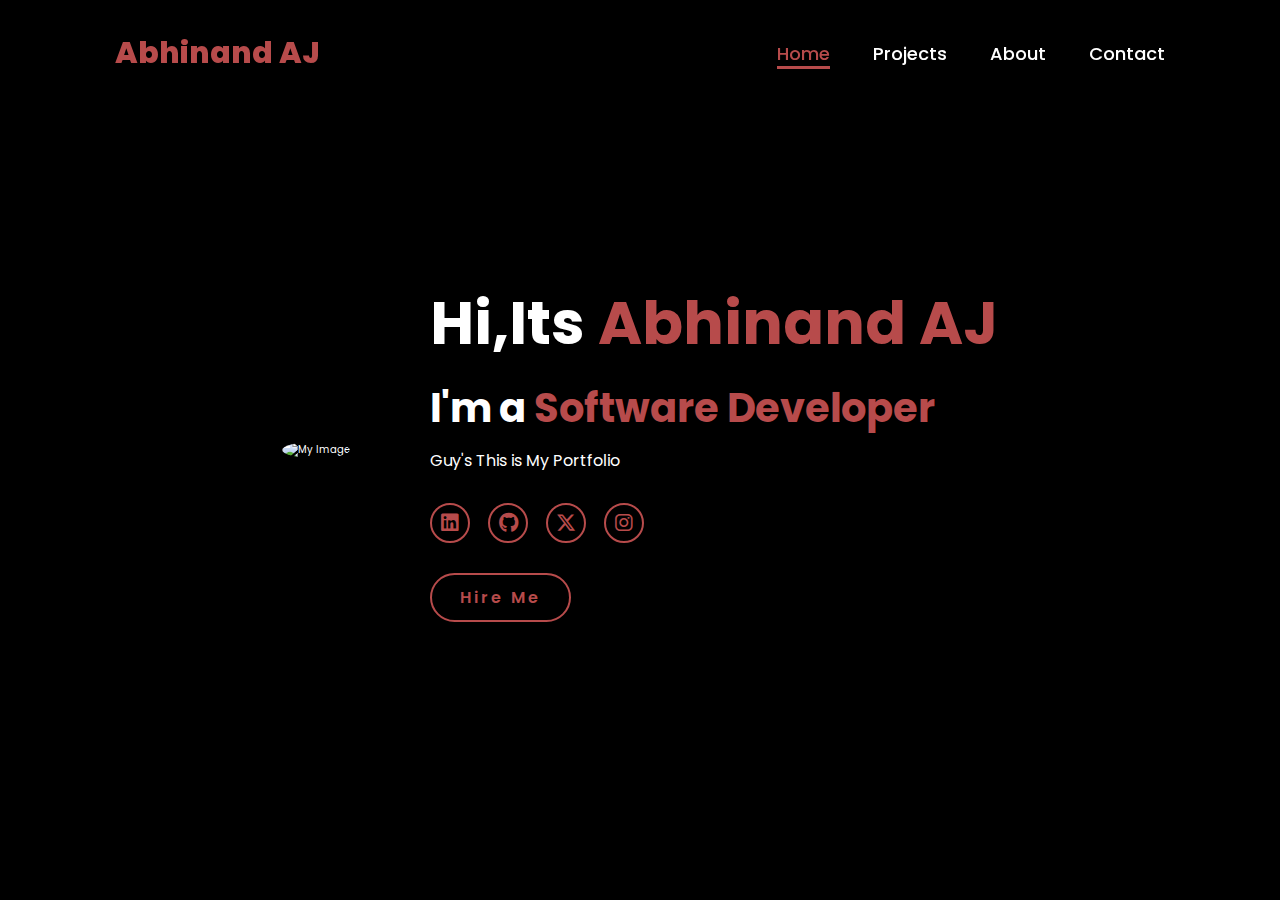
==== index.html @ e730c9c9 "Add files via upload" ====
<!DOCTYPE html>
<html>
    <head>
        <meta charset="UTF-8">
        <meta name="viewport" content="width=device-width, initial-scale=1.0">
        <link rel="stylesheet" href="https://cdnjs.cloudflare.com/ajax/libs/font-awesome/6.5.2/css/all.min.css">
        <link rel="stylesheet" href="index.css">
        <title> Portfolio Website</title>
        <style>
            .menu-toggle {
                display: none;
            }

            .menu-icon {
                display: none;
                font-size: 2.5rem;
                color: #b74b4b;
                cursor: pointer;
            }

            @media(max-width: 995px) {
                nav {
                    display: none;
                    flex-direction: column;
                    position: absolute;
                    top: 60px;
                    right: 10px;
                    background-color: #161616;
                    border: 2px solid #b74b4b;
                    padding: 1rem;
                    border-radius: 10px;
                    z-index: 999;
                }

                .menu-toggle:checked + .menu-icon + nav {
                    display: flex;
                }

                nav a {
                    display: block;
                    font-size: 2rem;
                    margin: 1rem 0;
                }

                .menu-icon {
                    display: block;
                }
            }
        </style>
    </head>
    <body>
     <header>
        <a href="#" class="logo">Abhinand AJ</a>

        <input type="checkbox" id="menu-toggle" class="menu-toggle">
        <label for="menu-toggle" class="menu-icon">
            <i class="fas fa-bars"></i>
        </label>

        <nav>
            <a href="index.html" class="active">Home</a>
            <a href="project.html">Projects</a>
            <a href="about.html">About</a>
            <a href="contact.html">Contact</a>
        </nav>
     </header> 
     <section class="home">
        <div class ="home-img">
            <img src="C:\Users\Abhinand A J\Downloads\abhi.png"
            "C:\Users\Abhinand A J\Downloads\Telegram Desktop" alt="My Image">
        </div>
        <div class="home-content">
            <h1> Hi,Its <span>Abhinand AJ</span></h1>
            <h3 class="typing-text">I'm a <span></span></h3>
            <p> Guy's This is My Portfolio</p>
            <div class="social-icons">
                <a href="https://www.linkedin.com/in/abhinandaj2005" target="_blank"><i class="fa-brands fa-linkedin"></i></a>
                <a href="https://github.com/AbhinandAJ" target="_blank"><i class="fa-brands fa-github"></i></a>
                <a href="https://x.com/Abhinand_AJ_?t=7XEvTquJBTfROzLrfSG9Jg&s=09" target="_blank"><i class="fa-brands fa-x-twitter"></i></a>
                <a href="https://www.instagram.com/denji._.xz?igsh=bDFpc3Q1M2FlcWpj" target="_blank"><i class="fa-brands fa-instagram"></i></a>
            </div>
            <a href="hire-me.html" class="btn">Hire Me</a>
        </div>
     </section>  
    </body>
</html>
---- index.css ----
@import url('https://fonts.googleapis.com/css2?family=Poppins:wght@100;200;300;400;500;600&display=swap');

*{
   margin: 0;
   padding: 0; 
   box-sizing: border-box;
   text-decoration: none;
   border: none;
   outline: none;
   font-family: 'Poppins','sans-serif';
}

html{
    font-size: 62.5%;
}
body{
    width: 100%;
    height: 100vh;
    overflow-x: hidden;
    background-color: black;
    color: white;
}

header{
    margin-top: 20px;
    position: fixed;
    top: 0;
    left: 0;
    width: 100%;
    padding: 1rem 9%;
    background-color: transparent;
    filter: drop-shadow(10px);
    display: flex;
    justify-content: space-between;
    align-items: center;
    z-index: 100;
}

.logo{
    font-size: 3rem;
    color: #b74b4b;
    font-weight: 800;
    cursor: pointer;
    transition: 0.5s ease;
}
.logo:hover{
    transform: scale(1.1);
}

nav a{
    font-size: 1.8rem;
    color: white;
    margin-left: 4rem;
    font-weight: 500;
    transition: 0.3s ease;
    border-bottom: 3px solid transparent;
}
nav a:hover,
nav a.active{
    color: #b74b4b;
    border-bottom: 3px solid #b74b4b;
}

@media(max-width:995px){
    nav{
        position: absolute;
        display: none;
        top: 0;
        right: 0;
        width: 40%;
        border-left: 3px solid #b74b4b;
        border-bottom:  3px solid #b74b4b;
        border-bottom-left-radius: 2rem;
        padding: 1rem solid;
        background-color: #161616;
        border-top: 0.1rem solid rgba(0,0,0,00.1);
    }

    nav.active{
        display: block;
    }

    nav a{
        display: block;
        font-size: 2rem;
        margin: 3rem 0;
    }

    nav a:hover,
    nav a.active{
        padding: 1rem;
        border-radius: 0.5rem;
        border-bottom: 0.5rem solid #b74b4b;
    }
}

section{
    min-height: 100vh;
    padding: 5rem 9% 5rem;
}

.home{
    display: flex;
    justify-content: center;
    align-items: center;
    gap: 8rem;
    background-color: black;
}

.home-content h1{
    font-size: 6rem;
    margin-bottom: 1rem;
    font-weight: 700;
}

span{
    color: #b74b4b;
}

.home-content h3{
    font-size: 4rem;
    margin-bottom: 1rem;
    font-weight: 700;
}

.home-content p{
    font-size: 1.6rem;
}

.home-img{
    border-radius: 50%;
}

.home-img img{
    position: relative;
    width: 32vw;
    border-radius: 50%;
    box-shadow: 0 0 25px solid #b74b4b;
    cursor: pointer; 
    transition: 0.2s linear; 
}

.home-img img:hover{
    font-size: 1.8rem;
    font-weight: 500;

}

.social-icons a{
    display: inline-flex;
    justify-content: center;
    align-items: center;
    width: 4rem;
    height: 4rem;
    background-color: transparent;
    border: 0.2rem solid #b74b4b;
    font-size: 2rem;
    border-radius: 50%;
    margin: 3rem 1.5rem 3rem 0;
    transition: 0.3s ease;
    color: #b74b4b;
}

.social-icons a:hover{
    color: black;
    transform: scale(1.3)translateY(-5px);
    background-color: #b74b4b;
    box-shadow: 0 0 25px #b74b4b;
}

.btn{
    display: inline-block;
    padding: 1rem 2.8rem;
    background-color: black;
    border-radius: 4rem;
    font-size: 1.6rem;
    color: #b74b4b;
    letter-spacing: 0.3rem;
    font-weight: 600;
    border: 2px solid #b74b4b;
    transition: 0.3 ease;
    cursor: pointer;
}

.btn:hover{
    transform: scale(1.03);
    background-color: #b74b4b;
    color: black;
    box-shadow: 0 0 25px #b74b4b;
}

.typing-text{
    font-size: 34px;
    font-weight: 600;
    min-width: 280px;
}

.typing-text span{
    position: relative;
}

.typing-text span::before{
    content: "Software Developer";
    color: #b74b4b;
    animation: words 20s infinite ;
}

.typing-text span::after{
    content: " ";
    background-color: black;
    position: absolute;
    width: calc(100% + 8px);
    height: 100%;
    border-left: 3px solid black;
    right: -8;
    animation: cursor 0.6s infinite;
}

@keyframes cursor{
    to{
        border-left: 3px solid #b74b4b;
    }
}

@keyframes words{
    0%,20%{
        content: "Developer";
    }
    21%,40%{
        content: "Student";
    }
    41%,60%{
       content: "Web Designer"; 
    }
    61%,80%{
        content: "Gamer";
    }
    81%,100%{
        content: "Chill Guy";
    }

}

@media(max-width:1000px){
        .home{
            gap: 4rem;
        }
}

@media(max-width:995px){
    .home{
        flex-direction: column;
        margin: 5rem 4rem;
    }
    .home .home-content h3{
        font-size: 2.5rem;
    }
    .home-content h1{
        font-size: 5rem;
    }
    .home-content h1{
        font-size: 5rem;
    }

    .home-img img{
        width: 70vh;
        margin-top: 4rem;
    }
}

@media (max-width: 600px) {
    .home-content h1 {
        font-size: 3.5rem;
    }

    .home-content h3 {
        font-size: 2rem;
    }

    .home-content p {
        font-size: 1.4rem;
    }

    .home-img img {
        width: 60vw;
    }

    nav {
        width: 100%;
        padding: 2rem;
    }

    .btn {
        font-size: 1.4rem;
        padding: 0.8rem 2rem;
    }

    .social-icons a {
        width: 3.5rem;
        height: 3.5rem;
        font-size: 1.5rem;
        margin: 2rem 1rem 2rem 0;
    }
}
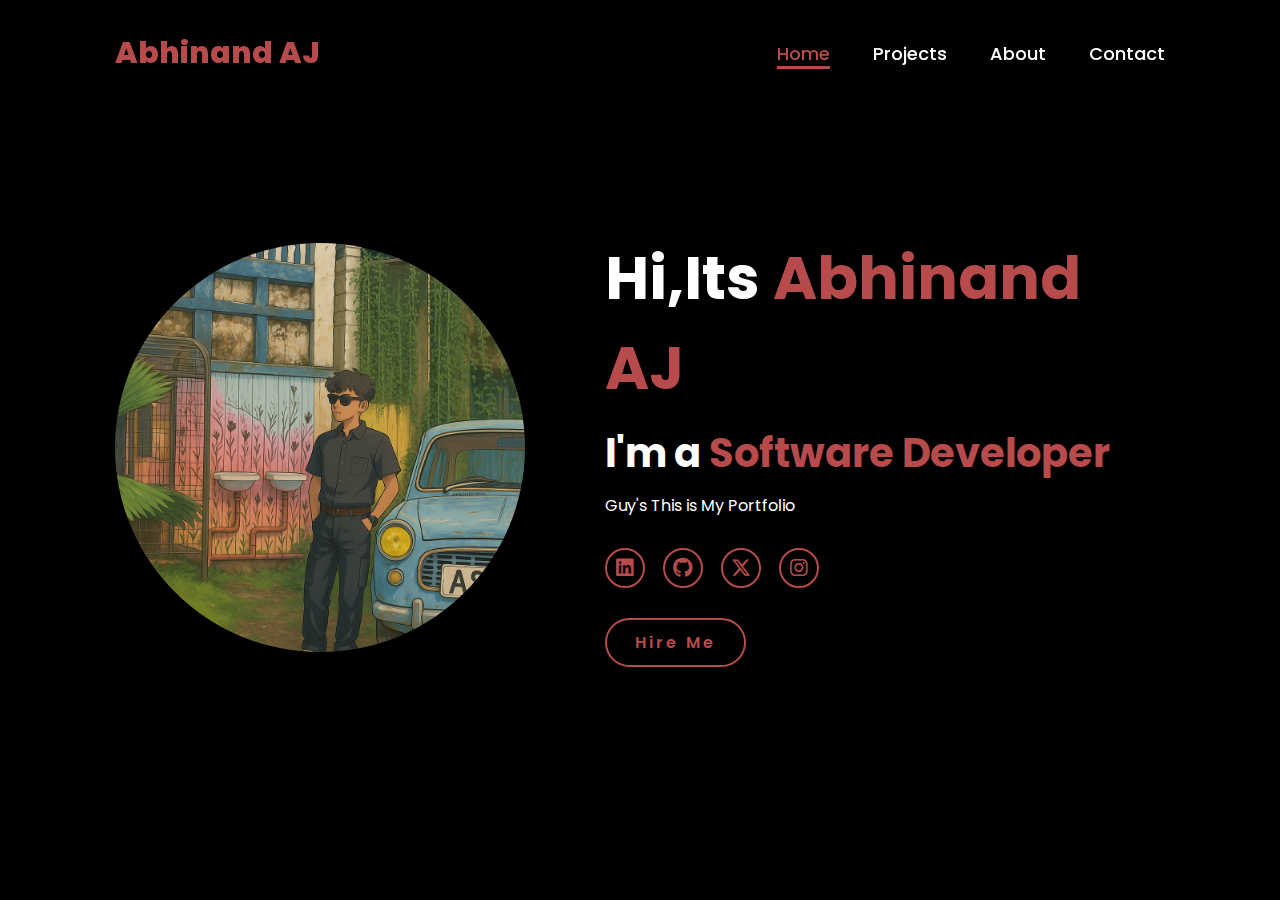
==== commit 2acd2b3b: "index.html" ====
--- a/index.html
+++ b/index.html
@@ -66,7 +66,7 @@
      </header> 
      <section class="home">
         <div class ="home-img">
-            <img src="C:\Users\Abhinand A J\Downloads\abhi.png"
+            <img src="abhi.png"
             "C:\Users\Abhinand A J\Downloads\Telegram Desktop" alt="My Image">
         </div>
         <div class="home-content">
@@ -83,4 +83,4 @@
         </div>
      </section>  
     </body>
-</html>+</html>
